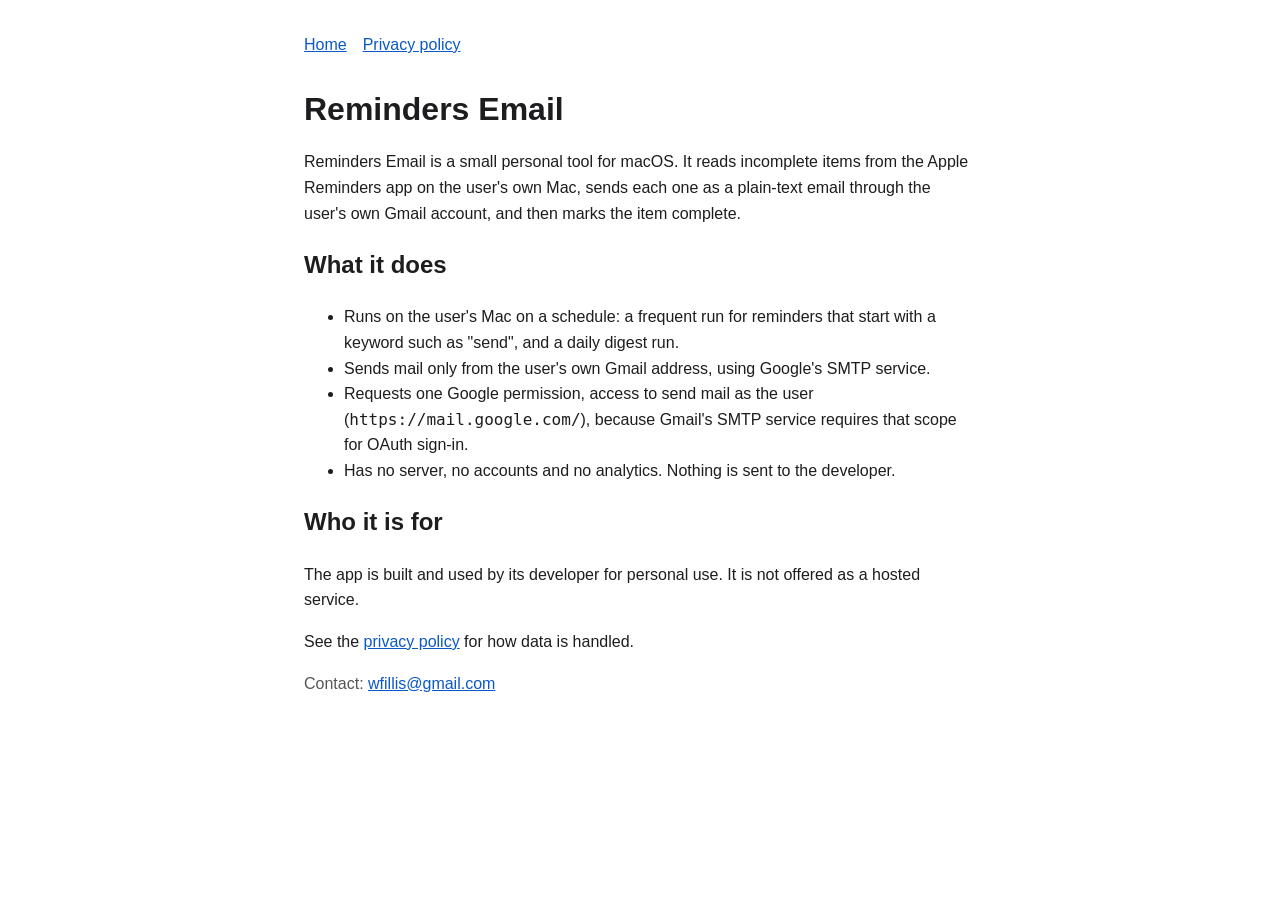
==== index.html @ 2973fda3 "Add home page and privacy policy Co-Authored-By: Claude Sonnet 5.5 <noreply@anthropic.com>" ====
<!doctype html>
<html lang="en">
<head>
<meta charset="utf-8">
<meta name="viewport" content="width=device-width, initial-scale=1">
<title>Reminders Email</title>
<link rel="stylesheet" href="style.css">
</head>
<body>
<main>
<nav><a href="index.html">Home</a><a href="privacy.html">Privacy policy</a></nav>
<h1>Reminders Email</h1>
<p>Reminders Email is a small personal tool for macOS. It reads incomplete items from the Apple Reminders app on the user's own Mac, sends each one as a plain-text email through the user's own Gmail account, and then marks the item complete.</p>
<h2>What it does</h2>
<ul>
<li>Runs on the user's Mac on a schedule: a frequent run for reminders that start with a keyword such as "send", and a daily digest run.</li>
<li>Sends mail only from the user's own Gmail address, using Google's SMTP service.</li>
<li>Requests one Google permission, access to send mail as the user (<code>https://mail.google.com/</code>), because Gmail's SMTP service requires that scope for OAuth sign-in.</li>
<li>Has no server, no accounts and no analytics. Nothing is sent to the developer.</li>
</ul>
<h2>Who it is for</h2>
<p>The app is built and used by its developer for personal use. It is not offered as a hosted service.</p>
<p>See the <a href="privacy.html">privacy policy</a> for how data is handled.</p>
<p class="muted">Contact: <a href="mailto:wfillis@gmail.com">wfillis@gmail.com</a></p>
</main>
</body>
</html>
---- style.css ----
:root { --bg:#ffffff; --fg:#1d1d1f; --muted:#555; --accent:#0a58ca; }
@media (prefers-color-scheme: dark) { :root { --bg:#16161a; --fg:#f2f2f5; --muted:#b0b0b8; --accent:#7db3ff; } }
body { margin:0; background:var(--bg); color:var(--fg); font:16px/1.6 -apple-system, "Segoe UI", Roboto, sans-serif; }
main { max-width:42rem; margin:0 auto; padding:2rem 1rem 4rem; }
a { color:var(--accent); }
h1 { line-height:1.2; }
nav { margin-bottom:2rem; }
nav a { margin-right:1rem; }
.muted { color:var(--muted); }
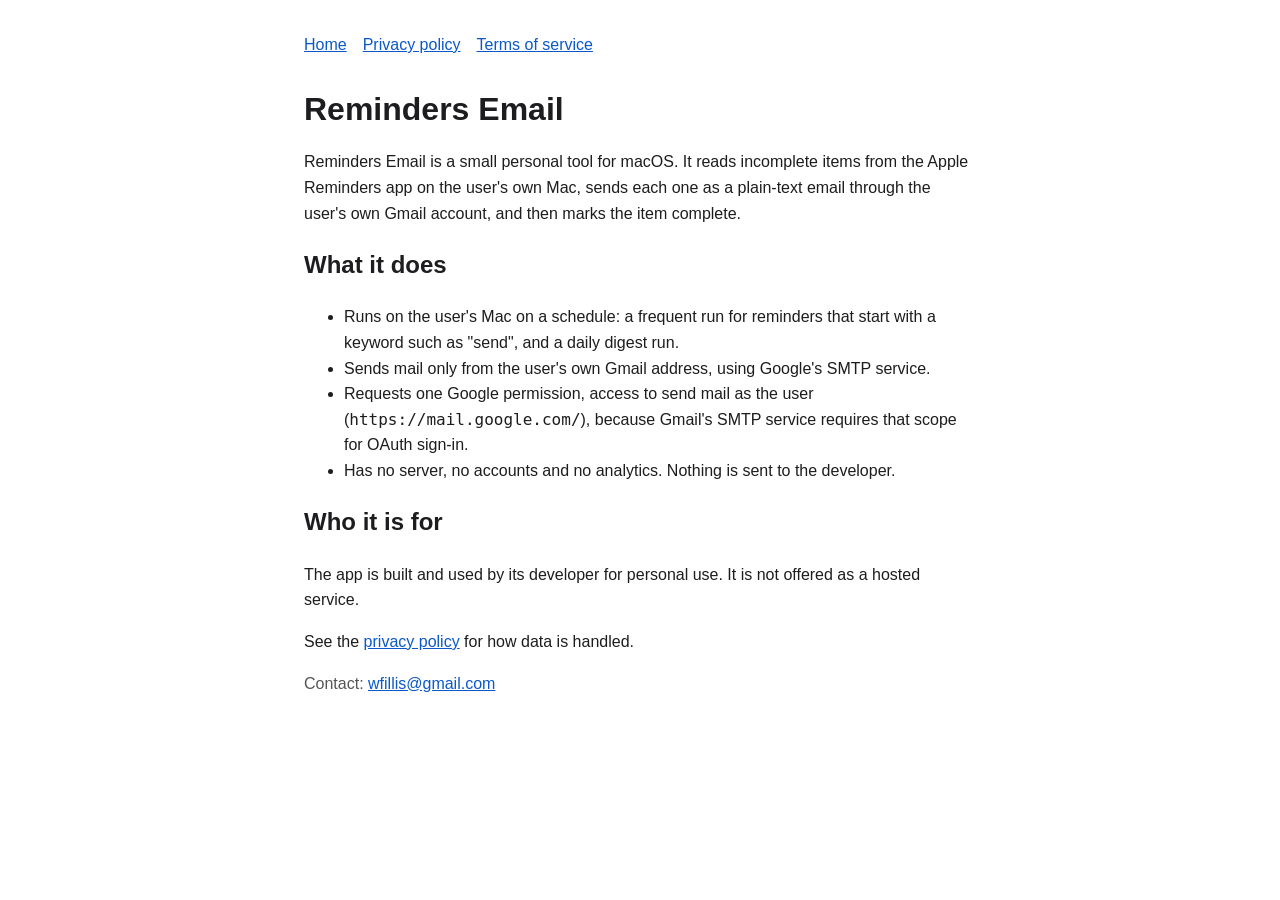
==== commit c250f91e: "Add terms of service page Co-Authored-By: Claude Sonnet 5.5 <noreply@anthropic.com>" ====
--- a/index.html
+++ b/index.html
@@ -8,7 +8,7 @@
 </head>
 <body>
 <main>
-<nav><a href="index.html">Home</a><a href="privacy.html">Privacy policy</a></nav>
+<nav><a href="index.html">Home</a><a href="privacy.html">Privacy policy</a><a href="terms.html">Terms of service</a></nav>
 <h1>Reminders Email</h1>
 <p>Reminders Email is a small personal tool for macOS. It reads incomplete items from the Apple Reminders app on the user's own Mac, sends each one as a plain-text email through the user's own Gmail account, and then marks the item complete.</p>
 <h2>What it does</h2>
